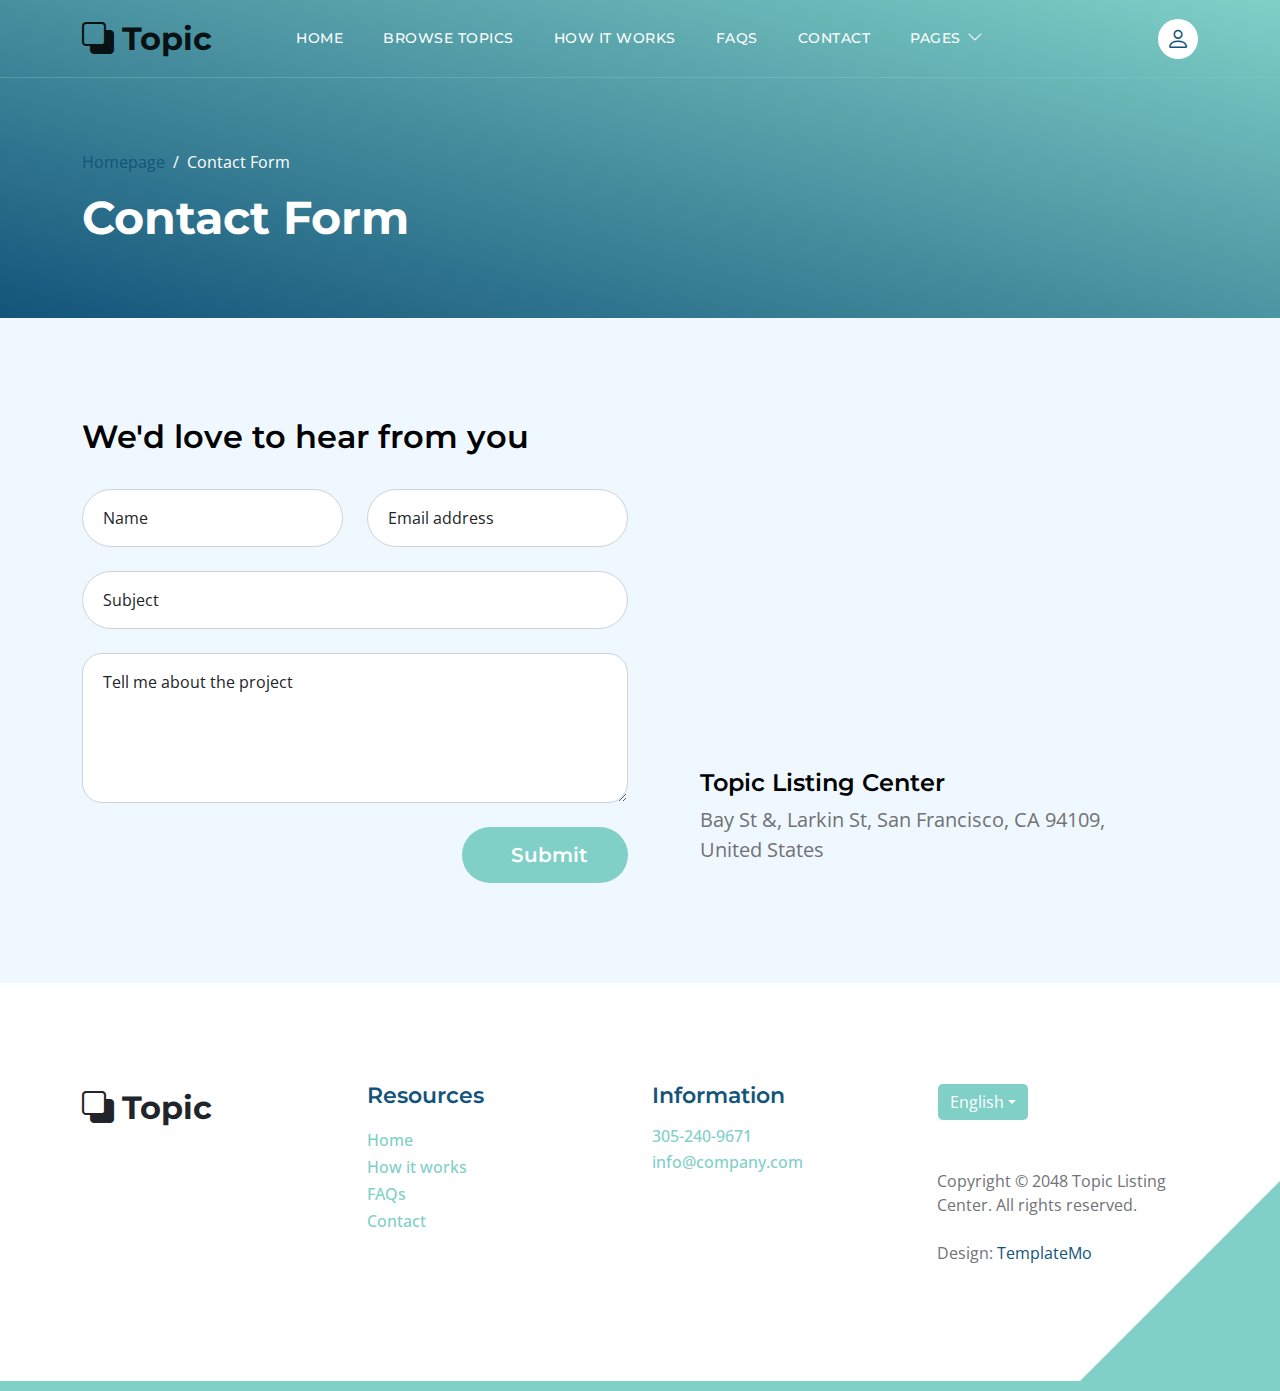
==== contact.html @ ab2bd315 "first commit" ====
<!doctype html>
<html lang="en">
    <head>
        <meta charset="utf-8">
        <meta name="viewport" content="width=device-width, initial-scale=1">

        <meta name="description" content="">
        <meta name="author" content="">

        <title>Topic Listing Contact Page</title>

        <!-- CSS FILES -->        
        <link rel="preconnect" href="https://fonts.googleapis.com">
        
        <link rel="preconnect" href="https://fonts.gstatic.com" crossorigin>

        <link href="https://fonts.googleapis.com/css2?family=Montserrat:wght@500;600;700&family=Open+Sans&display=swap" rel="stylesheet">
                        
        <link href="css/bootstrap.min.css" rel="stylesheet">

        <link href="css/bootstrap-icons.css" rel="stylesheet">

        <link href="css/templatemo-topic-listing.css" rel="stylesheet">
<!--

TemplateMo 590 topic listing

https://templatemo.com/tm-590-topic-listing

-->
    </head>
    
    <body class="topics-listing-page" id="top">

        <main>

            <nav class="navbar navbar-expand-lg">
                <div class="container">
                    <a class="navbar-brand" href="index.html">
                        <i class="bi-back"></i>
                        <span>Topic</span>
                    </a>

                    <div class="d-lg-none ms-auto me-4">
                        <a href="#top" class="navbar-icon bi-person smoothscroll"></a>
                    </div>
    
                    <button class="navbar-toggler" type="button" data-bs-toggle="collapse" data-bs-target="#navbarNav" aria-controls="navbarNav" aria-expanded="false" aria-label="Toggle navigation">
                        <span class="navbar-toggler-icon"></span>
                    </button>
    
                    <div class="collapse navbar-collapse" id="navbarNav">
                        <ul class="navbar-nav ms-lg-5 me-lg-auto">
                            <li class="nav-item">
                                <a class="nav-link click-scroll" href="index.html#section_1">Home</a>
                            </li>

                            <li class="nav-item">
                                <a class="nav-link click-scroll" href="index.html#section_2">Browse Topics</a>
                            </li>
    
                            <li class="nav-item">
                                <a class="nav-link click-scroll" href="index.html#section_3">How it works</a>
                            </li>

                            <li class="nav-item">
                                <a class="nav-link click-scroll" href="index.html#section_4">FAQs</a>
                            </li>
    
                            <li class="nav-item">
                                <a class="nav-link click-scroll" href="index.html#section_5">Contact</a>
                            </li>

                            <li class="nav-item dropdown">
                                <a class="nav-link dropdown-toggle" href="#section_5" id="navbarLightDropdownMenuLink" role="button" data-bs-toggle="dropdown" aria-expanded="false">Pages</a>

                                <ul class="dropdown-menu dropdown-menu-light" aria-labelledby="navbarLightDropdownMenuLink">
                                    <li><a class="dropdown-item" href="topics-listing.html">Topics Listing</a></li>

                                    <li><a class="dropdown-item active" href="contact.html">Contact Form</a></li>
                                </ul>
                            </li>
                        </ul>

                        <div class="d-none d-lg-block">
                            <a href="#top" class="navbar-icon bi-person smoothscroll"></a>
                        </div>
                    </div>
                </div>
            </nav>


            <header class="site-header d-flex flex-column justify-content-center align-items-center">
                <div class="container">
                    <div class="row align-items-center">

                        <div class="col-lg-5 col-12">
                            <nav aria-label="breadcrumb">
                                <ol class="breadcrumb">
                                    <li class="breadcrumb-item"><a href="index.html">Homepage</a></li>

                                    <li class="breadcrumb-item active" aria-current="page">Contact Form</li>
                                </ol>
                            </nav>

                            <h2 class="text-white">Contact Form</h2>
                        </div>

                    </div>
                </div>
            </header>


            <section class="section-padding section-bg">
                <div class="container">
                    <div class="row">

                        <div class="col-lg-12 col-12">
                            <h3 class="mb-4 pb-2">We'd love to hear from you</h3>
                        </div>

                        <div class="col-lg-6 col-12">
                            <form action="#" method="post" class="custom-form contact-form" role="form">
                                <div class="row">
                                    <div class="col-lg-6 col-md-6 col-12">
                                        <div class="form-floating">
                                            <input type="text" name="name" id="name" class="form-control" placeholder="Name" required="">
                                            
                                            <label for="floatingInput">Name</label>
                                        </div>
                                    </div>

                                    <div class="col-lg-6 col-md-6 col-12"> 
                                        <div class="form-floating">
                                            <input type="email" name="email" id="email" pattern="[^ @]*@[^ @]*" class="form-control" placeholder="Email address" required="">
                                            
                                            <label for="floatingInput">Email address</label>
                                        </div>
                                    </div>

                                    <div class="col-lg-12 col-12">
                                        <div class="form-floating">
                                            <input type="text" name="subject" id="name" class="form-control" placeholder="Name" required="">
                                            
                                            <label for="floatingInput">Subject</label>
                                        </div>

                                        <div class="form-floating">
                                            <textarea class="form-control" id="message" name="message" placeholder="Tell me about the project"></textarea>
                                            
                                            <label for="floatingTextarea">Tell me about the project</label>
                                        </div>
                                    </div>

                                    <div class="col-lg-4 col-12 ms-auto">
                                        <button type="submit" class="form-control">Submit</button>
                                    </div>

                                </div>
                            </form>
                        </div>

                        <div class="col-lg-5 col-12 mx-auto mt-5 mt-lg-0">
                            <iframe class="google-map" src="https://www.google.com/maps/embed?pb=!1m18!1m12!1m3!1d2595.065641062665!2d-122.4230416990949!3d37.80335401520422!2m3!1f0!2f0!3f0!3m2!1i1024!2i768!4f13.1!3m3!1m2!1s0x80858127459fabad%3A0x808ba520e5e9edb7!2sFrancisco%20Park!5e1!3m2!1sen!2sth!4v1684340239744!5m2!1sen!2sth" width="100%" height="250" style="border:0;" allowfullscreen="" loading="lazy" referrerpolicy="no-referrer-when-downgrade"></iframe>

                            <h5 class="mt-4 mb-2">Topic Listing Center</h5>

                            <p>Bay St &amp;, Larkin St, San Francisco, CA 94109, United States</p>
                        </div>

                    </div>
                </div>
            </section>
        </main>

        <footer class="site-footer section-padding">
            <div class="container">
                <div class="row">

                    <div class="col-lg-3 col-12 mb-4 pb-2">
                        <a class="navbar-brand mb-2" href="index.html">
                            <i class="bi-back"></i>
                            <span>Topic</span>
                        </a>
                    </div>

                    <div class="col-lg-3 col-md-4 col-6">
                        <h6 class="site-footer-title mb-3">Resources</h6>

                        <ul class="site-footer-links">
                            <li class="site-footer-link-item">
                                <a href="#" class="site-footer-link">Home</a>
                            </li>

                            <li class="site-footer-link-item">
                                <a href="#" class="site-footer-link">How it works</a>
                            </li>

                            <li class="site-footer-link-item">
                                <a href="#" class="site-footer-link">FAQs</a>
                            </li>

                            <li class="site-footer-link-item">
                                <a href="#" class="site-footer-link">Contact</a>
                            </li>
                        </ul>
                    </div>

                    <div class="col-lg-3 col-md-4 col-6 mb-4 mb-lg-0">
                        <h6 class="site-footer-title mb-3">Information</h6>

                        <p class="text-white d-flex mb-1">
                            <a href="tel: 305-240-9671" class="site-footer-link">
                                305-240-9671
                            </a>
                        </p>

                        <p class="text-white d-flex">
                            <a href="mailto:info@company.com" class="site-footer-link">
                                info@company.com
                            </a>
                        </p>
                    </div>

                    <div class="col-lg-3 col-md-4 col-12 mt-4 mt-lg-0 ms-auto">
                        <div class="dropdown">
                            <button class="btn btn-secondary dropdown-toggle" type="button" data-bs-toggle="dropdown" aria-expanded="false">
                            English</button>

                            <ul class="dropdown-menu">
                                <li><button class="dropdown-item" type="button">Thai</button></li>

                                <li><button class="dropdown-item" type="button">Myanmar</button></li>

                                <li><button class="dropdown-item" type="button">Arabic</button></li>
                            </ul>
                        </div>

                        <p class="copyright-text mt-lg-5 mt-4">Copyright © 2048 Topic Listing Center. All rights reserved.
                        <br><br>Design: <a rel="nofollow" href="https://templatemo.com" target="_blank">TemplateMo</a></p>
                        
                    </div>

                </div>
            </div>
        </footer>

        <!-- JAVASCRIPT FILES -->
        <script src="js/jquery.min.js"></script>
        <script src="js/bootstrap.bundle.min.js"></script>
        <script src="js/jquery.sticky.js"></script>
        <script src="js/custom.js"></script>

    </body>
</html>
---- css/templatemo-topic-listing.css ----
/*

TemplateMo 590 topic listing

https://templatemo.com/tm-590-topic-listing

*/

/*---------------------------------------
  CUSTOM PROPERTIES ( VARIABLES )             
-----------------------------------------*/
:root {
  --white-color:                  #ffffff;
  --primary-color:                #13547a;
  --secondary-color:              #80d0c7;
  --section-bg-color:             #f0f8ff;
  --custom-btn-bg-color:          #80d0c7;
  --custom-btn-bg-hover-color:    #13547a;
  --dark-color:                   #000000;
  --p-color:                      #717275;
  --border-color:                 #7fffd4;
  --link-hover-color:             #13547a;

  --body-font-family:             'Open Sans', sans-serif;
  --title-font-family:            'Montserrat', sans-serif;

  --h1-font-size:                 58px;
  --h2-font-size:                 46px;
  --h3-font-size:                 32px;
  --h4-font-size:                 28px;
  --h5-font-size:                 24px;
  --h6-font-size:                 22px;
  --p-font-size:                  20px;
  --menu-font-size:               14px;
  --btn-font-size:                18px;
  --copyright-font-size:          16px;

  --border-radius-large:          100px;
  --border-radius-medium:         20px;
  --border-radius-small:          10px;

  --font-weight-normal:           400;
  --font-weight-medium:           500;
  --font-weight-semibold:         600;
  --font-weight-bold:             700;
}

body {
  background-color: var(--white-color);
  font-family: var(--body-font-family); 
}


/*---------------------------------------
  TYPOGRAPHY               
-----------------------------------------*/

h2,
h3,
h4,
h5,
h6 {
  color: var(--dark-color);
}

h1,
h2,
h3,
h4,
h5,
h6 {
  font-family: var(--title-font-family); 
  font-weight: var(--font-weight-semibold);
}

h1 {
  font-size: var(--h1-font-size);
  font-weight: var(--font-weight-bold);
}

h2 {
  font-size: var(--h2-font-size);
  font-weight: var(--font-weight-bold);
}

h3 {
  font-size: var(--h3-font-size);
}

h4 {
  font-size: var(--h4-font-size);
}

h5 {
  font-size: var(--h5-font-size);
}

h6 {
  color: var(--primary-color);
  font-size: var(--h6-font-size);
}

p {
  color: var(--p-color);
  font-size: var(--p-font-size);
  font-weight: var(--font-weight-normal);
}

ul li {
  color: var(--p-color);
  font-size: var(--p-font-size);
  font-weight: var(--font-weight-normal);
}

a, 
button {
  touch-action: manipulation;
  transition: all 0.3s;
}

a {
  display: inline-block;
  color: var(--primary-color);
  text-decoration: none;
}

a:hover {
  color: var(--link-hover-color);
}

b,
strong {
  font-weight: var(--font-weight-bold);
}


/*---------------------------------------
  SECTION               
-----------------------------------------*/
.section-padding {
  padding-top: 100px;
  padding-bottom: 100px;
}

.section-bg {
  background-color: var(--section-bg-color);
}

.section-overlay {
  background-image: linear-gradient(15deg, #13547a 0%, #80d0c7 100%);
  position: absolute;
  top: 0;
  left: 0;
  pointer-events: none;
  width: 100%;
  height: 100%;
  opacity: 0.85;
}

.section-overlay + .container {
  position: relative;
}

.tab-content {
  background-color: var(--white-color);
  border-radius: var(--border-radius-medium);
}

.nav-tabs {
  border-bottom: 1px solid #ecf3f2;
  margin-bottom: 40px;
  justify-content: center;
}

.nav-tabs .nav-link {
  border-radius: 0;
  border-top: 0;
  border-right: 0;
  border-left: 0;
  color: var(--p-color);
  font-family: var(--title-font-family);
  font-size: var(--btn-font-size);
  font-weight: var(--font-weight-medium);
  padding: 15px 25px;
  transition: all 0.3s;
}

.nav-tabs .nav-link:first-child {
  margin-right: 20px;
}

.nav-tabs .nav-item.show .nav-link, 
.nav-tabs .nav-link.active,
.nav-tabs .nav-link:focus, 
.nav-tabs .nav-link:hover {
  border-bottom-color: var(--primary-color);
  color: var(--primary-color);
}


/*---------------------------------------
  CUSTOM ICON COLOR               
-----------------------------------------*/
.custom-icon {
  color: var(--secondary-color);
}


/*---------------------------------------
  CUSTOM BUTTON               
-----------------------------------------*/
.custom-btn {
  background: var(--custom-btn-bg-color);
  border: 2px solid transparent;
  border-radius: var(--border-radius-large);
  color: var(--white-color);
  font-size: var(--btn-font-size);
  font-weight: var(--font-weight-semibold);
  line-height: normal;
  transition: all 0.3s;
  padding: 10px 20px;
}

.custom-btn:hover {
  background: var(--custom-btn-bg-hover-color);
  color: var(--white-color);
}

.custom-border-btn {
  background: transparent;
  border: 2px solid var(--custom-btn-bg-color);
  color: var(--custom-btn-bg-color);
}

.custom-border-btn:hover {
  background: var(--custom-btn-bg-color);
  border-color: transparent;
  color: var(--white-color);
}

.custom-btn-bg-white {
  border-color: var(--white-color);
  color: var(--white-color);
}


/*---------------------------------------
  SITE HEADER              
-----------------------------------------*/
.site-header {
  background-image: linear-gradient(15deg, #13547a 0%, #80d0c7 100%);
  padding-top: 150px;
  padding-bottom: 80px;
}

.site-header .container {
  height: 100%;
}

.breadcrumb-item+.breadcrumb-item::before,
.breadcrumb-item a:hover,
.breadcrumb-item.active {
  color: var(--white-color);
}

.site-header .custom-icon {
  color: var(--white-color);
  font-size: var(--h4-font-size);
}

.site-header .custom-icon:hover {
  color: var(--secondary-color);
}


/*---------------------------------------
  NAVIGATION              
-----------------------------------------*/
.sticky-wrapper {
  position: absolute;
  top: 0;
  right: 0;
  left: 0;
}

.sticky-wrapper.is-sticky .navbar {
  background-color: var(--secondary-color);
}

.navbar {
  background: transparent;
  border-bottom: 1px solid rgba(128, 208, 199, 0.35);
  z-index: 9;
}

.navbar-brand,
.navbar-brand:hover {
  font-size: var(--h3-font-size);
  font-weight: var(--font-weight-bold);
  display: block;
}

.navbar-brand span {
  font-family: var(--title-font-family);
}

.navbar-expand-lg .navbar-nav .nav-link {
  border-radius: var(--border-radius-large);
  margin: 10px;
  padding: 10px;
}

.navbar-nav .nav-link {
  display: inline-block;
  color: var(--white-color);
  font-family: var(--title-font-family); 
  font-size: var(--menu-font-size);
  font-weight: var(--font-weight-medium);
  text-transform: uppercase;
  letter-spacing: 0.5px;
  position: relative;
  padding-top: 15px;
  padding-bottom: 15px;
}

.navbar-nav .nav-link.active, 
.navbar-nav .nav-link:hover {
  color: var(--primary-color);
}

.navbar .dropdown-menu {
  background: var(--white-color);
  box-shadow: 0 1rem 3rem rgba(0,0,0,.175);
  border: 0;
  display: inherit;
  opacity: 0;
  min-width: 9rem;
  margin-top: 20px;
  padding: 13px 0 10px 0;
  transition: all 0.3s;
  pointer-events: none;
}

.navbar .dropdown-menu::before {
  content: "";
  width: 0;
  height: 0;
  border-left: 20px solid transparent;
  border-right: 20px solid transparent;
  border-bottom: 15px solid var(--white-color);
  position: absolute;
  top: -10px;
  left: 10px;
}

.navbar .dropdown-item {
  display: inline-block;
  color: var(--p-bg-color);
  font-family: var(--title-font-family); 
  font-size: var(--menu-font-size);
  font-weight: var(--font-weight-medium);
  text-transform: uppercase;
  letter-spacing: 0.5px;
  position: relative;
}

.navbar .dropdown-item.active, 
.navbar .dropdown-item:active,
.navbar .dropdown-item:focus, 
.navbar .dropdown-item:hover {
  background: transparent;
  color: var(--primary-color);
}

.navbar .dropdown-toggle::after {
  content: "\f282";
  display: inline-block;
  font-family: bootstrap-icons !important;
  font-size: var(--copyright-font-size);
  font-style: normal;
  font-weight: normal !important;
  font-variant: normal;
  text-transform: none;
  line-height: 1;
  vertical-align: -.125em;
  -webkit-font-smoothing: antialiased;
  -moz-osx-font-smoothing: grayscale;
  position: relative;
  left: 2px;
  border: 0;
}

@media screen and (min-width: 992px) {
  .navbar .dropdown:hover .dropdown-menu {
    opacity: 1;
    margin-top: 0;
    pointer-events: auto;
  }
}

.navbar-icon {
  background: var(--white-color);
  border-radius: var(--border-radius-large);
  display: inline-block;
  font-size: var(--h5-font-size);
  width: 40px;
  height: 40px;
  line-height: 40px;
  text-align: center;
  transition: all 0.3s ease;
}

.navbar-icon:hover {
  background: var(--primary-color);
  color: var(--white-color);
}

.navbar-toggler {
  border: 0;
  padding: 0;
  cursor: pointer;
  margin: 0;
  width: 30px;
  height: 35px;
  outline: none;
}

.navbar-toggler:focus {
  outline: none;
  box-shadow: none;
}

.navbar-toggler[aria-expanded="true"] .navbar-toggler-icon {
  background: transparent;
}

.navbar-toggler[aria-expanded="true"] .navbar-toggler-icon:before,
.navbar-toggler[aria-expanded="true"] .navbar-toggler-icon:after {
  transition: top 300ms 50ms ease, -webkit-transform 300ms 350ms ease;
  transition: top 300ms 50ms ease, transform 300ms 350ms ease;
  transition: top 300ms 50ms ease, transform 300ms 350ms ease, -webkit-transform 300ms 350ms ease;
  top: 0;
}

.navbar-toggler[aria-expanded="true"] .navbar-toggler-icon:before {
  transform: rotate(45deg);
}

.navbar-toggler[aria-expanded="true"] .navbar-toggler-icon:after {
  transform: rotate(-45deg);
}

.navbar-toggler .navbar-toggler-icon {
  background: var(--white-color);
  transition: background 10ms 300ms ease;
  display: block;
  width: 30px;
  height: 2px;
  position: relative;
}

.navbar-toggler .navbar-toggler-icon:before,
.navbar-toggler .navbar-toggler-icon:after {
  transition: top 300ms 350ms ease, -webkit-transform 300ms 50ms ease;
  transition: top 300ms 350ms ease, transform 300ms 50ms ease;
  transition: top 300ms 350ms ease, transform 300ms 50ms ease, -webkit-transform 300ms 50ms ease;
  position: absolute;
  right: 0;
  left: 0;
  background: var(--white-color);
  width: 30px;
  height: 2px;
  content: '';
}

.navbar-toggler .navbar-toggler-icon::before {
  top: -8px;
}

.navbar-toggler .navbar-toggler-icon::after {
  top: 8px;
}


/*---------------------------------------
  HERO        
-----------------------------------------*/
.hero-section {
  background-image: linear-gradient(15deg, #13547a 0%, #80d0c7 100%);
  position: relative;
  overflow: hidden;
  padding-top: 150px;
  padding-bottom: 150px;
}

.hero-section .input-group {
  background-color: var(--white-color);
  border-radius: var(--border-radius-large);
  padding: 10px 15px;
}

.hero-section .input-group-text {
  background-color: transparent;
  border: 0;
}

.hero-section input[type="search"] {
  border: 0;
  box-shadow: none;
  margin-bottom: 0;
  padding-left: 0;
}

.hero-section button[type="submit"] {
  background-color: var(--primary-color);
  border: 0;
  border-radius: var(--border-radius-large) !important;
  color: var(--white-color);
  max-width: 150px;
}


/*---------------------------------------
  TOPICS              
-----------------------------------------*/
.featured-section {
  background-color: var(--secondary-color);
  border-radius: 0 0 100px 100px;
  padding-bottom: 100px;
}

.featured-section .row {
  position: relative;
  bottom: 100px;
  margin-bottom: -100px;
}

.custom-block {
  border-radius: var(--border-radius-medium);
  position: relative;
  overflow: hidden;
  padding: 30px;
  transition: all 0.3s ease;
  height: 100%;
}

.custom-block:hover {
  background-color: var(--secondary-color);
  transform: translateY(-3px);
}

.custom-block > a {
  width: 100%;
}

.custom-block-image {
  display: block;
  width: 100%;
  height: 200px;
  object-fit: cover;
  margin-top: 35px;
}

.custom-block .rounded-pill {
  border-radius: 5px !important;
  display: flex;
  justify-content: center;
  text-align: center;
  width: 30px;
  height: 30px;
  line-height: 20px;
}

.custom-block-overlay {
  height: 100%;
  min-height: 350px;
  padding: 0;
}

.custom-block-overlay > a {
  height: 100%;
}

.custom-block-overlay .custom-block-image {
  border-radius: var(--border-radius-medium);
  display: block;
  height: 100%;
  margin-top: 0;
}

.custom-block-overlay-text {
  position: absolute;
  z-index: 2;
  top: 0;
  right: 0;
  left: 0;
  padding: 30px;
}

.social-share {
  position: absolute;
  bottom: 0;
  right: 0;
  left: 0;
  z-index: 2;
  padding: 20px 35px;
}

.social-share .bi-bookmark {
  color: var(--white-color);
  font-size: var(--h5-font-size);
}

.social-share .bi-bookmark:hover {
  color: var(--secondary-color);
}

.bg-design {
  background-color: #00B0FF;
}

.bg-graphic {
  background-color: #00BFA6;
}

.bg-advertising {
  background-color: #F50057;
}

.bg-finance {
  background-color: #536DFE;
}

.bg-music {
  background-color: #F9A826;
}

.bg-education {
  background-color: #00BFA6;
}


/*---------------------------------------
  TOPICS               
-----------------------------------------*/
.topics-detail-block {
  border-radius: var(--border-radius-medium);
  position: relative;
  overflow: hidden;
}

.topics-detail-block-image {
  display: block;
  border-radius: var(--border-radius-medium);
}

blockquote {
  background-color: var(--section-bg-color);
  border-radius: var(--border-radius-small);
  font-family: var(--title-font-family);
  font-size: var(--h4-font-size);
  font-weight: var(--font-weight-bold);
  display: inline-block;
  text-align: center;
  margin: 30px;
  padding: 40px;
}

.topics-listing-page .site-header {
  padding-bottom: 65px;
}

.custom-block-topics-listing-info {
  margin: 30px 20px 20px 30px;
}

.custom-block-topics-listing {
  height: inherit;
}

.custom-block-topics-listing .custom-block-image {
  width: 200px;
}


/*---------------------------------------
  PAGINATION              
-----------------------------------------*/
.pagination {
  margin-top: 40px;
}

.page-link {
  border: 0;
  border-radius: var(--border-radius-small);
  color: var(--p-color);
  font-family: var(--title-font-family);
  margin: 0 5px;
  padding: 10px 20px;
}

.page-link:hover,
.page-item:first-child .page-link:hover,
.page-item:last-child .page-link:hover {
  background-color: var(--secondary-color);
  color: var(--white-color);
}

.page-item:first-child .page-link {
  margin-right: 10px;
}

.page-item:first-child .page-link,
.page-item:last-child .page-link {
  background-color: var(--section-bg-color);
  border-radius: var(--border-radius-small);
}

.active>.page-link, .page-link.active {
  background-color: var(--secondary-color);
  border-color: var(--secondary-color);
}


/*---------------------------------------
  TIMELINE              
-----------------------------------------*/
.timeline-section {
  background-image: url('../images/colleagues-working-cozy-office-medium-shot.jpg');
  background-repeat: no-repeat;
  background-position: center;
  background-size: cover;
  position: relative;
}

.timeline-container .vertical-scrollable-timeline {
  list-style-type: none;
  position: relative;
  padding-left: 0;
}

.timeline-container .vertical-scrollable-timeline .list-progress {
  width: 8px;
  height: 87%;
  background-color: var(--primary-color);
  position: absolute;
  left: 52px;
  top: 0;
  overflow: hidden;
}

.timeline-container .vertical-scrollable-timeline .list-progress .inner {
  position: absolute;
  right: 0;
  bottom: 0;
  height: 100%;
  background-color: var(--secondary-color);
  width: 100%;
}

.timeline-container .vertical-scrollable-timeline li {
  position: relative;
  padding: 20px 0px 65px 145px;
}

.timeline-container .vertical-scrollable-timeline li:last-child {
  padding-bottom: 0;
}

.timeline-container .vertical-scrollable-timeline li p {
  line-height: 40px;
}

.timeline-container .vertical-scrollable-timeline li p:last-child {
  margin-bottom: 0;
}

.timeline-container .vertical-scrollable-timeline li .icon-holder {
  position: absolute;
  left: 0;
  top: 0;
  width: 104px;
  height: 104px;
  display: flex;
  justify-content: center;
  align-items: center;
  background-color: var(--secondary-color);
  border-radius: 50%;
  z-index: 1;
  transition: 0.4s all;
}

.timeline-container .vertical-scrollable-timeline li .icon-holder::before {
  content: "";
  width: 80px;
  height: 80px;
  border: 4px solid #fff;
  position: absolute;
  background-color: var(--secondary-color);
  border-radius: 50%;
  z-index: -1;
  transition: 0.4s all;
}

.timeline-container .vertical-scrollable-timeline li .icon-holder i {
  font-size: 25px;
  color: var(--white-color);
}

.timeline-container .vertical-scrollable-timeline li::before {
  content: "";
  position: absolute;
  height: 100%;
  width: 8px;
  background-color: transparent;
  left: 52px;
  z-index: 0;
}

.timeline-container .vertical-scrollable-timeline li.active .icon-holder {
  background-color: var(--primary-color);
}

.timeline-container .vertical-scrollable-timeline li.active .icon-holder::before {
  background-color: var(--primary-color);
}


/*---------------------------------------
  FAQs              
-----------------------------------------*/
.faq-section .accordion-item {
  border: 0;
}

.faq-section .accordion-button {
  font-size: var(--h6-font-size);
  font-weight: var(--font-weight-semibold);
}

.faq-section .accordion-item:first-of-type .accordion-button {
  border-radius: var(--border-radius-large);
}

.faq-section .accordion-button:not(.collapsed) {
  border-radius: var(--border-radius-large);
  box-shadow: none;
  color: var(--primary-color);
}

.faq-section .accordion-body {
  color: var(--p-color);
  font-size: var(--btn-font-size);
  line-height: 40px;
}

/*---------------------------------------
  NEWSLETTER               
-----------------------------------------*/
.newsletter-image {
  border-radius: var(--border-radius-medium);
}


/*---------------------------------------
  CONTACT               
-----------------------------------------*/
.google-map {
  border-radius: var(--border-radius-medium);
}

.contact-form .form-floating>textarea {
  border-radius: var(--border-radius-medium);
  height: 150px;
}


/*---------------------------------------
  SUBSCRIBE FORM               
-----------------------------------------*/
.subscribe-form-wrap {
  padding: 50px;
}

.subscribe-form {
  width: 95%;
}


/*---------------------------------------
  CUSTOM FORM               
-----------------------------------------*/
.custom-form .form-control {
  border-radius: var(--border-radius-large);
  color: var(--p-color);
  margin-bottom: 24px;
  padding-top: 13px;
  padding-bottom: 13px;
  padding-left: 20px;
  outline: none;
}

.form-floating>label {
  padding-left: 20px;
}

.custom-form button[type="submit"] {
  background: var(--custom-btn-bg-color);
  border: none;
  border-radius: var(--border-radius-large);
  color: var(--white-color);
  font-family: var(--title-font-family);
  font-size: var(--p-font-size);
  font-weight: var(--font-weight-semibold);
  transition: all 0.3s;
  margin-bottom: 0;
}

.custom-form button[type="submit"]:hover,
.custom-form button[type="submit"]:focus {
  background: var(--custom-btn-bg-hover-color);
  border-color: transparent;
}


/*---------------------------------------
  SITE FOOTER              
-----------------------------------------*/
.site-footer {
  border-bottom: 10px solid var(--secondary-color);
  position: relative;
}

.site-footer::after {
  content: "";
  position: absolute;
  bottom: 0;
  right: 0;
  width: 0;
  height: 0;
  border-style: solid;
  border-width: 0 0 200px 200px;
  border-color: transparent transparent var(--secondary-color) transparent;
  pointer-events: none;
}

.site-footer-title {
  color: var(--primary-color); 
}

.site-footer .dropdown-menu {
  padding: 0;
}

.site-footer .dropdown-item {
  color: var(--p-color);
  font-size: var(--menu-font-size);
  font-weight: var(--font-weight-medium);
  padding: 4px 18px;
}

.site-footer .dropdown-item:hover {
  background-color: transparent;
  color: var(--primary-color);
}

.site-footer .dropdown-menu li:first-child .dropdown-item {
  padding-top: 10px;
}

.site-footer .dropdown-menu li:last-child .dropdown-item {
  padding-bottom: 12px;
}

.site-footer .dropdown-toggle {
  background-color: var(--secondary-color);
  border-color: var(--white-color);
}

.site-footer .dropdown-toggle:hover {
  background-color: var(--primary-color);
  border-color: transparent;
}

.site-footer-links {
  padding-left: 0;
}

.site-footer-link-item {
  display: block;
  list-style: none;
  line-height: normal;
}

.site-footer-link {
  color: var(--secondary-color);
  font-size: var(--copyright-font-size);
  font-weight: var(--font-weight-medium);
  line-height: normal;
}

.copyright-text {
  font-size: var(--copyright-font-size);
}


/*---------------------------------------
  SOCIAL ICON               
-----------------------------------------*/
.social-icon {
  margin: 0;
  padding: 0;
}

.social-icon-item {
  list-style: none;
  display: inline-block;
  vertical-align: top;
}

.social-icon-link {
  background: var(--secondary-color);
  border-radius: var(--border-radius-large);
  color: var(--white-color);
  font-size: var(--copyright-font-size);
  display: block;
  margin-right: 10px;
  text-align: center;
  width: 35px;
  height: 35px;
  line-height: 36px;
  transition: background 0.2s, color 0.2s;
}

.social-icon-link:hover {
  background: var(--primary-color);
  color: var(--white-color);
}


/*---------------------------------------
  RESPONSIVE STYLES               
-----------------------------------------*/
@media screen and (max-width: 991px) {
  h1 {
    font-size: 48px;
  }

  h2 {
    font-size: 36px;
  }

  h3 {
    font-size: 32px;
  }

  h4 {
    font-size: 28px;
  }

  h5 {
    font-size: 20px;
  }

  h6 {
    font-size: 18px;
  }

  .section-padding {
    padding-top: 50px;
    padding-bottom: 50px;
  }
  
  .navbar {
    background-color: var(--secondary-color);
  }

  .navbar-nav .dropdown-menu {
    position: relative;
    left: 10px;
    opacity: 1;
    pointer-events: auto;
    max-width: 155px;
    margin-top: 10px;
    margin-bottom: 15px;
  }

  .navbar-expand-lg .navbar-nav {
    padding-bottom: 20px;
  }

  .navbar-expand-lg .navbar-nav .nav-link {
    padding: 0;
  }

  .nav-tabs .nav-link:first-child {
    margin-right: 5px;
  }

  .nav-tabs .nav-link {
    font-size: var(--copyright-font-size);
    padding: 10px;
  }

  .featured-section {
    border-radius: 0 0 80px 80px;
    padding-bottom: 50px;
  }

  .custom-block-topics-listing .custom-block-image {
    width: auto;
  }

  .custom-block-topics-listing > .d-flex,
  .custom-block-topics-listing-info,
  .custom-block-topics-listing a {
    flex-direction: column;
  }

  .timeline-container .vertical-scrollable-timeline .list-progress {
    height: 75%;
  }

  .timeline-container .vertical-scrollable-timeline li {
    padding-left: 135px;
  }

  .subscribe-form-wrap {
    padding-top: 30px;
    padding-bottom: 0;
  }
}

@media screen and (max-width: 480px) {
  h1 {
    font-size: 36px;
  }

  h2 {
    font-size: 28px;
  }

  h3 {
    font-size: 26px;
  }

  h4 {
    font-size: 22px;
  }

  h5 {
    font-size: 20px;
  }
}
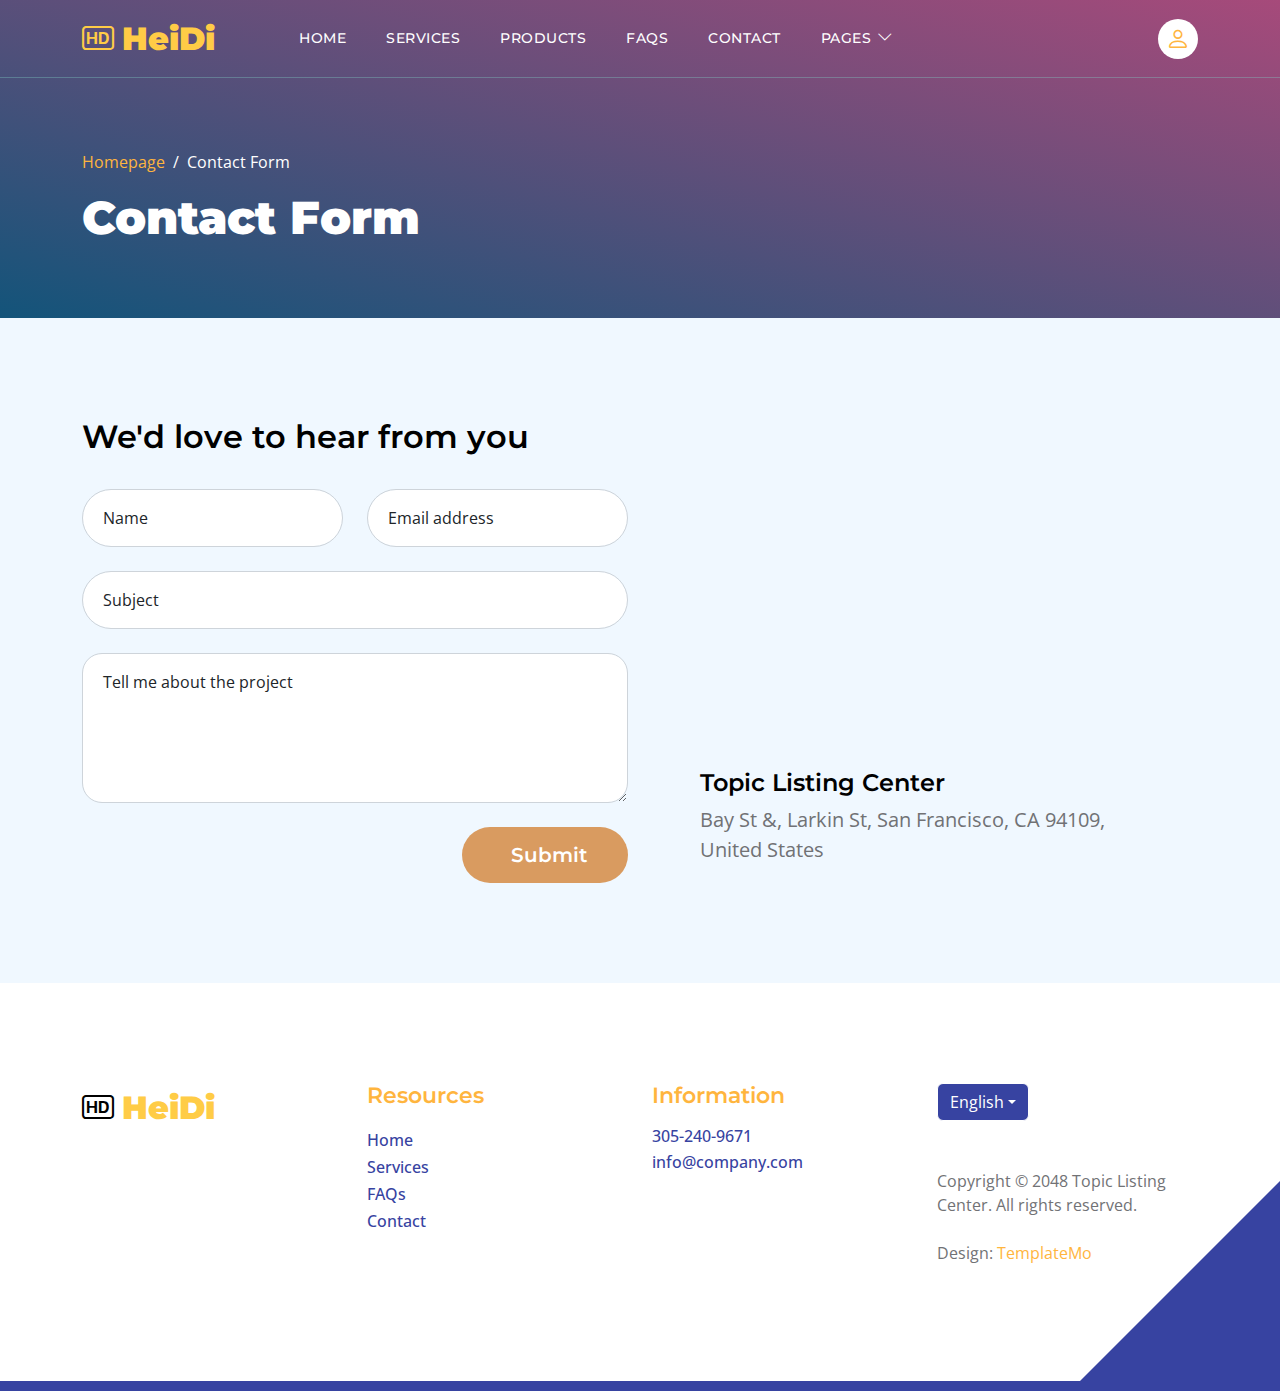
==== commit 337a9bd7: "up" ====
--- a/contact.html
+++ b/contact.html
@@ -7,7 +7,7 @@
         <meta name="description" content="">
         <meta name="author" content="">
 
-        <title>Topic Listing Contact Page</title>
+        <title>HeiDi | contact</title>
 
         <!-- CSS FILES -->        
         <link rel="preconnect" href="https://fonts.googleapis.com">
@@ -37,8 +37,8 @@
             <nav class="navbar navbar-expand-lg">
                 <div class="container">
                     <a class="navbar-brand" href="index.html">
-                        <i class="bi-back"></i>
-                        <span>Topic</span>
+                        <i class="bi-badge-hd" style="color: rgb(255 204 70);"></i>
+                        <span>HeiDi</span>
                     </a>
 
                     <div class="d-lg-none ms-auto me-4">
@@ -52,23 +52,23 @@
                     <div class="collapse navbar-collapse" id="navbarNav">
                         <ul class="navbar-nav ms-lg-5 me-lg-auto">
                             <li class="nav-item">
-                                <a class="nav-link click-scroll" href="index.html#section_1">Home</a>
-                            </li>
-
-                            <li class="nav-item">
-                                <a class="nav-link click-scroll" href="index.html#section_2">Browse Topics</a>
-                            </li>
-    
-                            <li class="nav-item">
-                                <a class="nav-link click-scroll" href="index.html#section_3">How it works</a>
-                            </li>
-
-                            <li class="nav-item">
-                                <a class="nav-link click-scroll" href="index.html#section_4">FAQs</a>
-                            </li>
-    
-                            <li class="nav-item">
-                                <a class="nav-link click-scroll" href="index.html#section_5">Contact</a>
+                                <a class="nav-link click-scroll" href="index.html">Home</a>
+                            </li>
+
+                            <li class="nav-item">
+                                <a class="nav-link click-scroll" href="#section_2">Services</a>
+                            </li>
+    
+                            <li class="nav-item">
+                                <a class="nav-link click-scroll" href="#section_3">Products</a>
+                            </li>
+
+                            <li class="nav-item">
+                                <a class="nav-link click-scroll" href="#section_4">FAQs</a>
+                            </li>
+    
+                            <li class="nav-item">
+                                <a class="nav-link click-scroll" href="#section_5">Contact</a>
                             </li>
 
                             <li class="nav-item dropdown">
@@ -179,8 +179,8 @@
 
                     <div class="col-lg-3 col-12 mb-4 pb-2">
                         <a class="navbar-brand mb-2" href="index.html">
-                            <i class="bi-back"></i>
-                            <span>Topic</span>
+                            <i class="bi-badge-hd" style="color: rgb(0, 0, 0);"></i>
+                            <span>HeiDi</span>
                         </a>
                     </div>
 
@@ -189,15 +189,15 @@
 
                         <ul class="site-footer-links">
                             <li class="site-footer-link-item">
-                                <a href="#" class="site-footer-link">Home</a>
-                            </li>
-
-                            <li class="site-footer-link-item">
-                                <a href="#" class="site-footer-link">How it works</a>
-                            </li>
-
-                            <li class="site-footer-link-item">
-                                <a href="#" class="site-footer-link">FAQs</a>
+                                <a href="index.html" target="blank" class="site-footer-link">Home</a>
+                            </li>
+
+                            <li class="site-footer-link-item">
+                                <a href="index.html" target="blank" class="site-footer-link">Services</a>
+                            </li>
+
+                            <li class="site-footer-link-item">
+                                <a href="index.html" target="blank" class="site-footer-link">FAQs</a>
                             </li>
 
                             <li class="site-footer-link-item">
--- a/css/templatemo-topic-listing.css
+++ b/css/templatemo-topic-listing.css
@@ -11,10 +11,10 @@
 -----------------------------------------*/
 :root {
   --white-color:                  #ffffff;
-  --primary-color:                #13547a;
-  --secondary-color:              #80d0c7;
+  --primary-color:                #ffb53e;
+  --secondary-color:              #3743a1;
   --section-bg-color:             #f0f8ff;
-  --custom-btn-bg-color:          #80d0c7;
+  --custom-btn-bg-color:          #d99b60;
   --custom-btn-bg-hover-color:    #13547a;
   --dark-color:                   #000000;
   --p-color:                      #717275;
@@ -22,9 +22,9 @@
   --link-hover-color:             #13547a;
 
   --body-font-family:             'Open Sans', sans-serif;
-  --title-font-family:            'Montserrat', sans-serif;
-
-  --h1-font-size:                 58px;
+  --title-font-family:            'montserrat', sans-serif;
+
+  --h1-font-size:                 6em;
   --h2-font-size:                 46px;
   --h3-font-size:                 32px;
   --h4-font-size:                 28px;
@@ -42,7 +42,7 @@
   --font-weight-normal:           400;
   --font-weight-medium:           500;
   --font-weight-semibold:         600;
-  --font-weight-bold:             700;
+  --font-weight-bold:             1000;
 }
 
 body {
@@ -147,7 +147,7 @@
 }
 
 .section-overlay {
-  background-image: linear-gradient(15deg, #13547a 0%, #80d0c7 100%);
+  background-image: linear-gradient(15deg, #13547a 0%, #8f265fb9 100%);
   position: absolute;
   top: 0;
   left: 0;
@@ -248,7 +248,7 @@
   SITE HEADER              
 -----------------------------------------*/
 .site-header {
-  background-image: linear-gradient(15deg, #13547a 0%, #80d0c7 100%);
+  background-image: linear-gradient(15deg, #13547a   0%, #9a3168e0  100%);
   padding-top: 150px;
   padding-bottom: 80px;
 }
@@ -302,6 +302,8 @@
 
 .navbar-brand span {
   font-family: var(--title-font-family);
+  color: rgb(255 204 70);
+
 }
 
 .navbar-expand-lg .navbar-nav .nav-link {
@@ -486,7 +488,7 @@
   HERO        
 -----------------------------------------*/
 .hero-section {
-  background-image: linear-gradient(15deg, #13547a 0%, #80d0c7 100%);
+  background-image: linear-gradient(15deg, #3743a1 0%, #9a3168e0 100%);
   position: relative;
   overflow: hidden;
   padding-top: 150px;
@@ -726,7 +728,7 @@
   TIMELINE              
 -----------------------------------------*/
 .timeline-section {
-  background-image: url('../images/colleagues-working-cozy-office-medium-shot.jpg');
+  background-image: url('../images/heitech-building.jpg');
   background-repeat: no-repeat;
   background-position: center;
   background-size: cover;
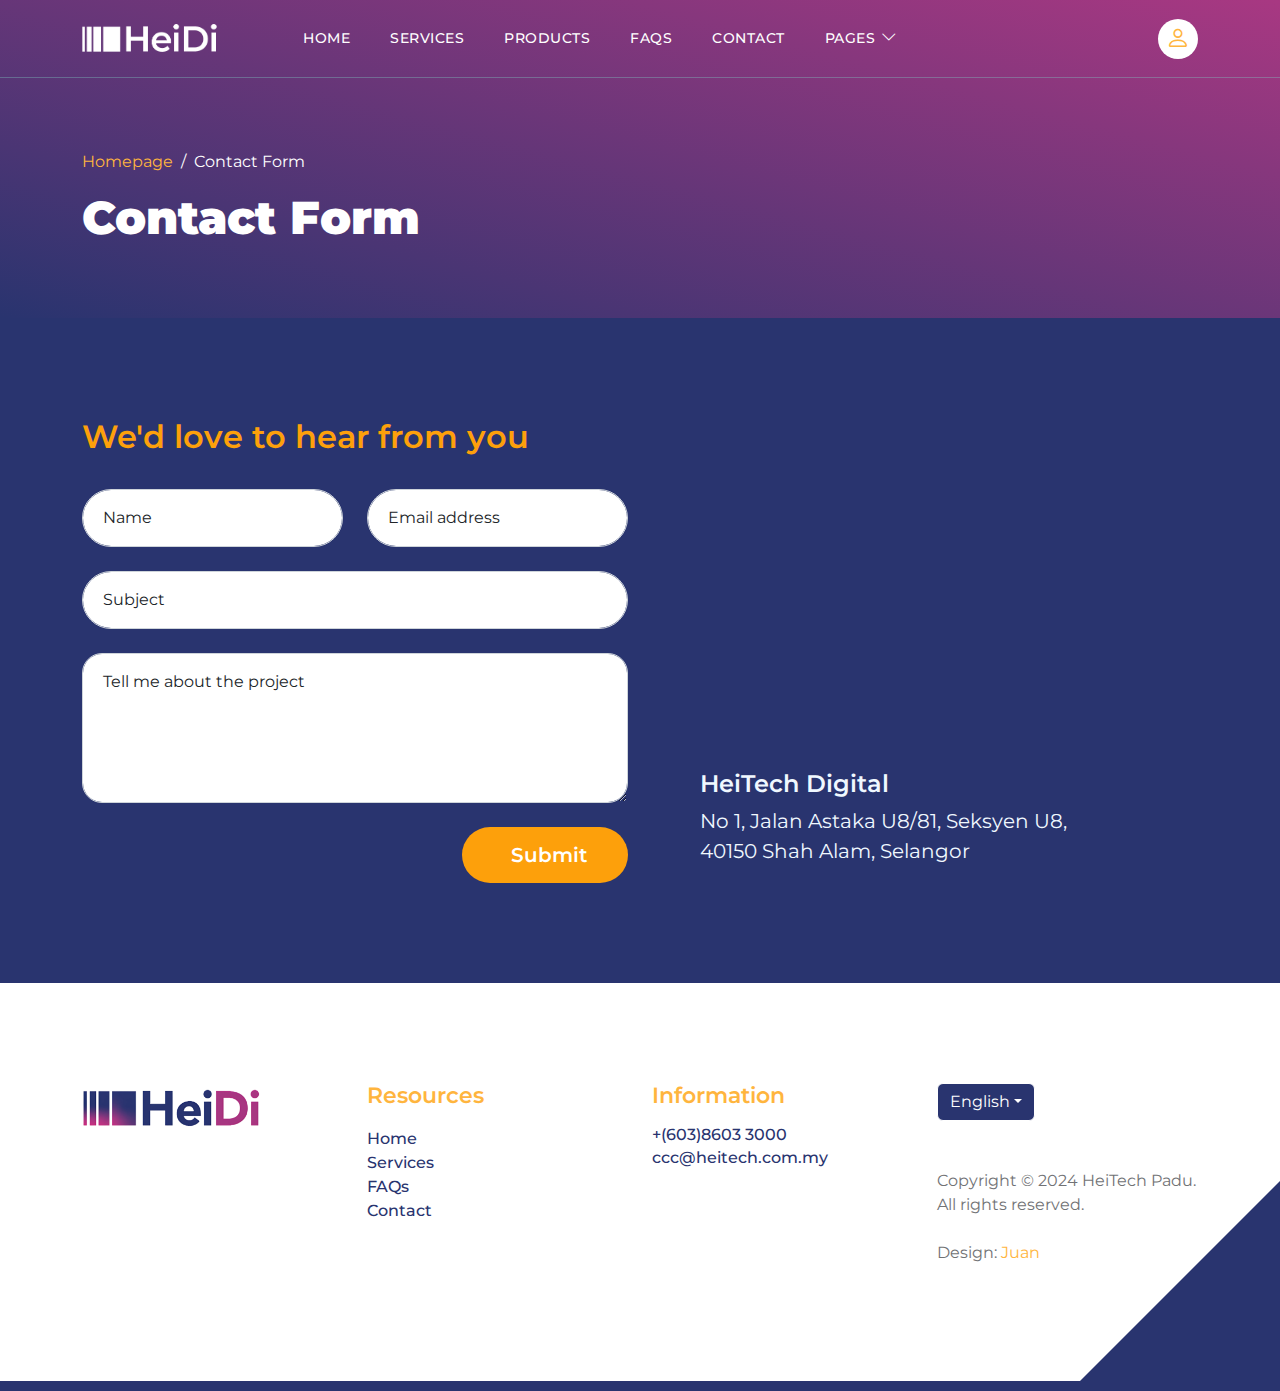
==== commit 189069ab: "update" ====
--- a/contact.html
+++ b/contact.html
@@ -7,9 +7,11 @@
         <meta name="description" content="">
         <meta name="author" content="">
 
-        <title>HeiDi | contact</title>
-
-        <!-- CSS FILES -->        
+        <title>HeiDi | Contact</title>
+
+        <!-- CSS FILES -->   
+        <link href="images/heidilogo1.png" rel="icon">
+     
         <link rel="preconnect" href="https://fonts.googleapis.com">
         
         <link rel="preconnect" href="https://fonts.gstatic.com" crossorigin>
@@ -37,8 +39,8 @@
             <nav class="navbar navbar-expand-lg">
                 <div class="container">
                     <a class="navbar-brand" href="index.html">
-                        <i class="bi-badge-hd" style="color: rgb(255 204 70);"></i>
-                        <span>HeiDi</span>
+                        <img src="images/heidi (1)@2x.png" alt="Logo" style="height: 40px; width: auto;">
+                      
                     </a>
 
                     <div class="d-lg-none ms-auto me-4">
@@ -116,7 +118,7 @@
                     <div class="row">
 
                         <div class="col-lg-12 col-12">
-                            <h3 class="mb-4 pb-2">We'd love to hear from you</h3>
+                            <h3 class="mb-4 pb-2" style="color: #fda00b;">We'd love to hear from you</h3>
                         </div>
 
                         <div class="col-lg-6 col-12">
@@ -161,11 +163,12 @@
                         </div>
 
                         <div class="col-lg-5 col-12 mx-auto mt-5 mt-lg-0">
-                            <iframe class="google-map" src="https://www.google.com/maps/embed?pb=!1m18!1m12!1m3!1d2595.065641062665!2d-122.4230416990949!3d37.80335401520422!2m3!1f0!2f0!3f0!3m2!1i1024!2i768!4f13.1!3m3!1m2!1s0x80858127459fabad%3A0x808ba520e5e9edb7!2sFrancisco%20Park!5e1!3m2!1sen!2sth!4v1684340239744!5m2!1sen!2sth" width="100%" height="250" style="border:0;" allowfullscreen="" loading="lazy" referrerpolicy="no-referrer-when-downgrade"></iframe>
-
-                            <h5 class="mt-4 mb-2">Topic Listing Center</h5>
-
-                            <p>Bay St &amp;, Larkin St, San Francisco, CA 94109, United States</p>
+                            <iframe class="google-map" src="https://www.google.com/maps/embed?pb=!1m14!1m8!1m3!1d15935.796637532312!2d101.5466848!3d3.1081526!3m2!1i1024!2i768!4f13.1!3m3!1m2!1s0x31cc4de74660c365%3A0xa3ff3230a056be12!2sHeiTech%20Village%202!5e0!3m2!1sen!2smy!4v1727802050264!5m2!1sen!2smy" width="100%" height="250" style="border:0;" allowfullscreen="" loading="lazy" referrerpolicy="no-referrer-when-downgrade"></iframe>
+
+                            <h5 class="mt-4 mb-2" style="color: aliceblue;">HeiTech Digital</h5>
+
+                            <p style="color: aliceblue;">No 1, Jalan Astaka U8/81, Seksyen U8,
+                                <br> 40150 Shah Alam, Selangor</p>
                         </div>
 
                     </div>
@@ -178,9 +181,9 @@
                 <div class="row">
 
                     <div class="col-lg-3 col-12 mb-4 pb-2">
-                        <a class="navbar-brand mb-2" href="index.html">
-                            <i class="bi-badge-hd" style="color: rgb(0, 0, 0);"></i>
-                            <span>HeiDi</span>
+                        <a class="navbar-brand" href="index.html">
+                            <img src="images/heidilogo.png" alt="Logo" style="height: 40px; width: auto;">
+                          
                         </a>
                     </div>
 
@@ -210,14 +213,14 @@
                         <h6 class="site-footer-title mb-3">Information</h6>
 
                         <p class="text-white d-flex mb-1">
-                            <a href="tel: 305-240-9671" class="site-footer-link">
-                                305-240-9671
+                            <a href="tel:  +(603)8603 3000" class="site-footer-link">
+                                +(603)8603 3000
                             </a>
                         </p>
 
                         <p class="text-white d-flex">
-                            <a href="mailto:info@company.com" class="site-footer-link">
-                                info@company.com
+                            <a href="mailto:ccc@heitech.com.my" class="site-footer-link">
+                                ccc@heitech.com.my
                             </a>
                         </p>
                     </div>
@@ -228,16 +231,15 @@
                             English</button>
 
                             <ul class="dropdown-menu">
-                                <li><button class="dropdown-item" type="button">Thai</button></li>
-
-                                <li><button class="dropdown-item" type="button">Myanmar</button></li>
+                                <li><button class="dropdown-item" type="button">Malay</button></li>
 
                                 <li><button class="dropdown-item" type="button">Arabic</button></li>
                             </ul>
                         </div>
 
-                        <p class="copyright-text mt-lg-5 mt-4">Copyright © 2048 Topic Listing Center. All rights reserved.
-                        <br><br>Design: <a rel="nofollow" href="https://templatemo.com" target="_blank">TemplateMo</a></p>
+                        <p class="copyright-text mt-lg-5 mt-4">Copyright © 2024 HeiTech Padu.
+                            <br> All rights reserved.
+                        <br><br>Design: <a rel="nofollow" href="https://github.com/ameeridz" target="blank">Juan</a></p>
                         
                     </div>
 
--- a/css/templatemo-topic-listing.css
+++ b/css/templatemo-topic-listing.css
@@ -12,16 +12,16 @@
 :root {
   --white-color:                  #ffffff;
   --primary-color:                #ffb53e;
-  --secondary-color:              #3743a1;
-  --section-bg-color:             #f0f8ff;
-  --custom-btn-bg-color:          #d99b60;
-  --custom-btn-bg-hover-color:    #13547a;
+  --secondary-color:              #29346F;
+  --section-bg-color:             #29346F;
+  --custom-btn-bg-color:          #fda00b;
+  --custom-btn-bg-hover-color:    #A83882;
   --dark-color:                   #000000;
   --p-color:                      #717275;
   --border-color:                 #7fffd4;
-  --link-hover-color:             #13547a;
-
-  --body-font-family:             'Open Sans', sans-serif;
+  --link-hover-color:             #29346F;
+
+  --body-font-family:             'montserrat', sans-serif;
   --title-font-family:            'montserrat', sans-serif;
 
   --h1-font-size:                 6em;
@@ -147,7 +147,7 @@
 }
 
 .section-overlay {
-  background-image: linear-gradient(15deg, #13547a 0%, #8f265fb9 100%);
+  background-image: linear-gradient(15deg, #29346F 0%, #a83883a4 100%);
   position: absolute;
   top: 0;
   left: 0;
@@ -248,7 +248,7 @@
   SITE HEADER              
 -----------------------------------------*/
 .site-header {
-  background-image: linear-gradient(15deg, #13547a   0%, #9a3168e0  100%);
+  background-image: linear-gradient(15deg, #29346F   0%, #A83882  100%);
   padding-top: 150px;
   padding-bottom: 80px;
 }
@@ -488,7 +488,12 @@
   HERO        
 -----------------------------------------*/
 .hero-section {
-  background-image: linear-gradient(15deg, #3743a1 0%, #9a3168e0 100%);
+  background-image: url(../images/digitalwave\ bg.png);
+  background-repeat: no-repeat;
+  background-position: center;
+  background-size: cover;
+  position: relative;
+
   position: relative;
   overflow: hidden;
   padding-top: 150px;
@@ -526,7 +531,10 @@
   TOPICS              
 -----------------------------------------*/
 .featured-section {
-  background-color: var(--secondary-color);
+  background-image: linear-gradient(315deg, #29346F 20%, #A83882 100%);  background-repeat: no-repeat;
+  background-position: center;
+  background-size: cover;
+  position: relative;
   border-radius: 0 0 100px 100px;
   padding-bottom: 100px;
 }
@@ -568,14 +576,14 @@
   display: flex;
   justify-content: center;
   text-align: center;
-  width: 30px;
+  width: 80px;
   height: 30px;
   line-height: 20px;
 }
 
 .custom-block-overlay {
   height: 100%;
-  min-height: 350px;
+  min-height: 150px;
   padding: 0;
 }
 
@@ -626,15 +634,15 @@
 }
 
 .bg-advertising {
-  background-color: #F50057;
+  background-color: #d9bdff;
 }
 
 .bg-finance {
-  background-color: #536DFE;
+  background-color: #ffffff;
 }
 
 .bg-music {
-  background-color: #F9A826;
+  background-color: #26acf956;
 }
 
 .bg-education {
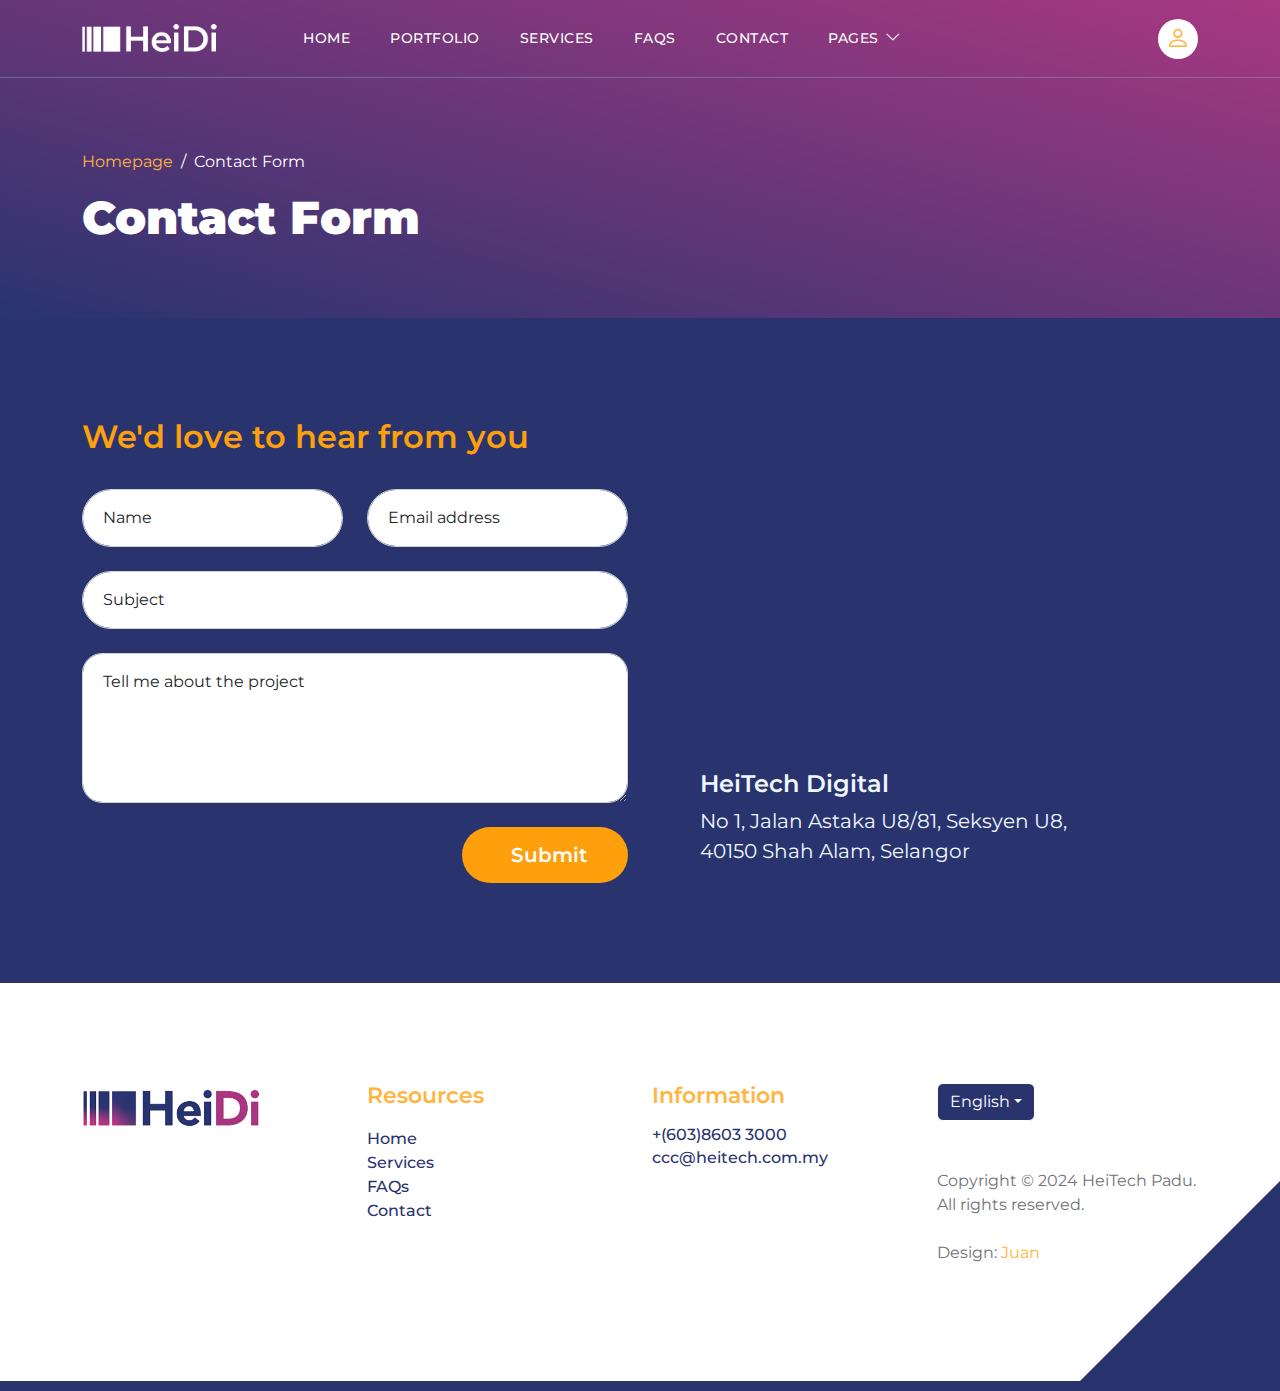
==== commit c4213b76: "Update contact.html" ====
--- a/contact.html
+++ b/contact.html
@@ -58,15 +58,15 @@
                             </li>
 
                             <li class="nav-item">
-                                <a class="nav-link click-scroll" href="#section_2">Services</a>
-                            </li>
-    
-                            <li class="nav-item">
-                                <a class="nav-link click-scroll" href="#section_3">Products</a>
-                            </li>
-
-                            <li class="nav-item">
-                                <a class="nav-link click-scroll" href="#section_4">FAQs</a>
+                                <a class="nav-link click-scroll" href="#section_2">Portfolio</a>
+                            </li>
+    
+                            <li class="nav-item">
+                                <a class="nav-link click-scroll" href="index.html #section_2">Services</a>
+                            </li>
+
+                            <li class="nav-item">
+                                <a class="nav-link click-scroll" href="index.html">FAQs</a>
                             </li>
     
                             <li class="nav-item">
--- a/css/templatemo-topic-listing.css
+++ b/css/templatemo-topic-listing.css
@@ -583,7 +583,7 @@
 
 .custom-block-overlay {
   height: 100%;
-  min-height: 150px;
+  min-height: 300px;
   padding: 0;
 }
 
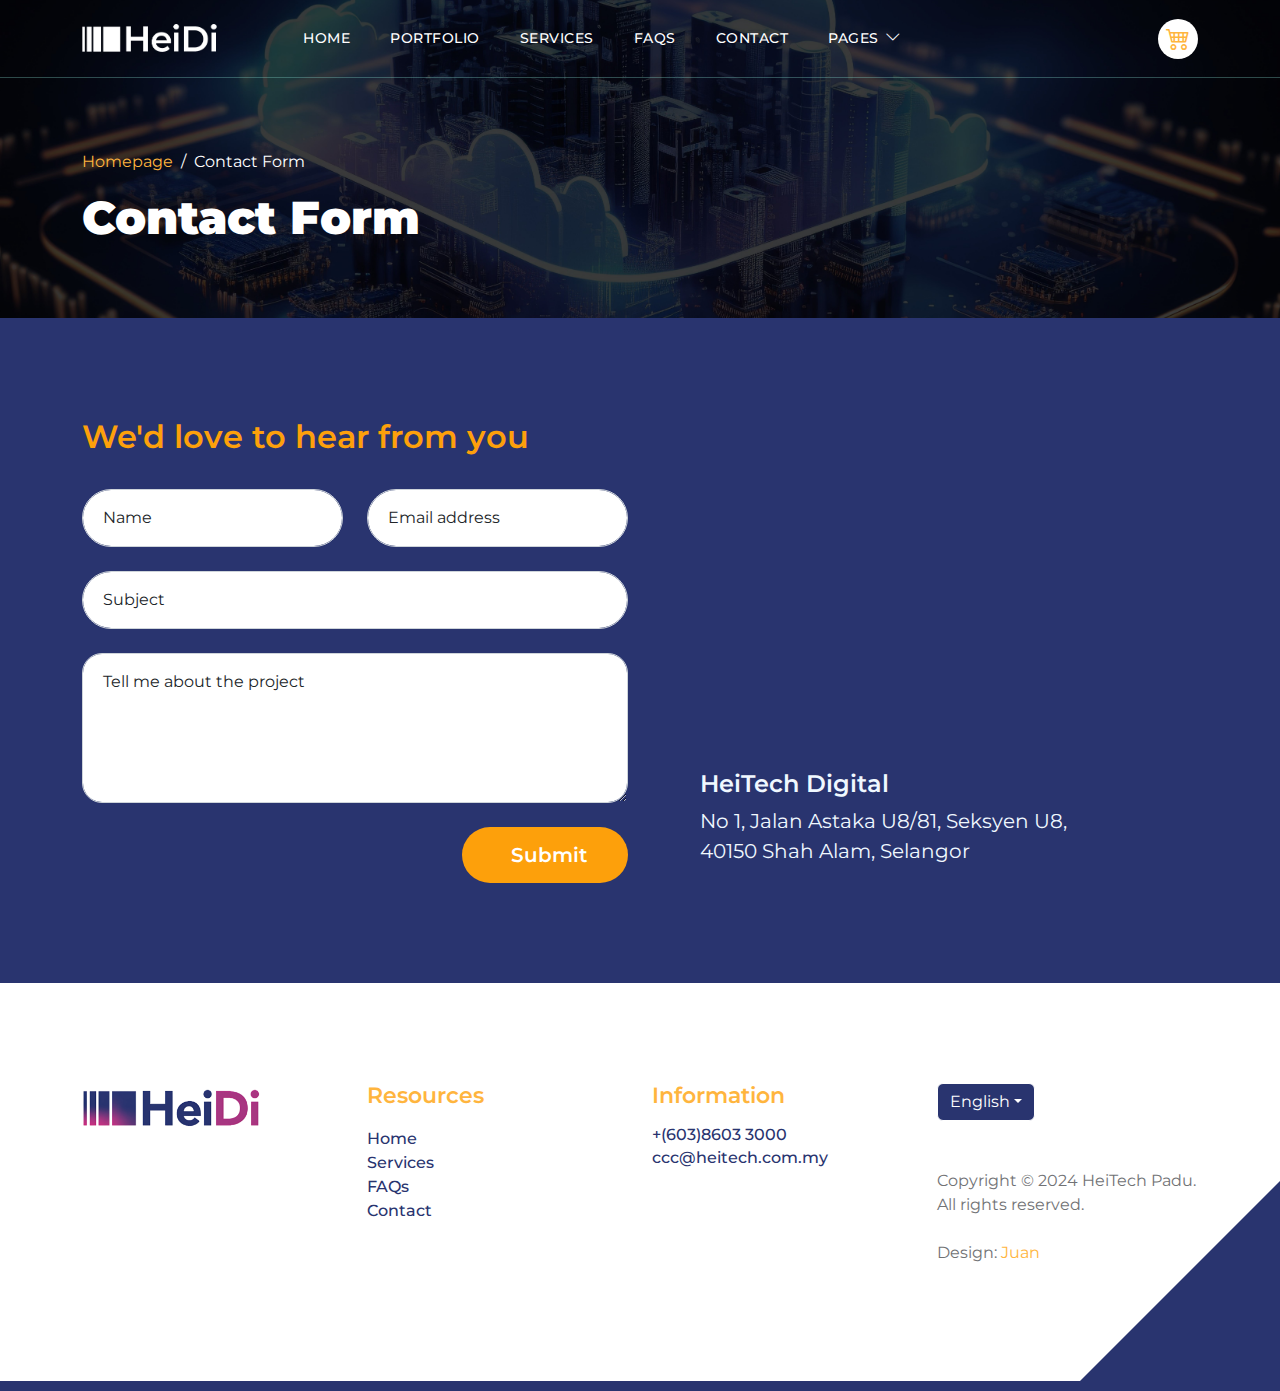
==== commit c6681045: "UPDATE" ====
--- a/contact.html
+++ b/contact.html
@@ -58,34 +58,36 @@
                             </li>
 
                             <li class="nav-item">
-                                <a class="nav-link click-scroll" href="#section_2">Portfolio</a>
-                            </li>
-    
-                            <li class="nav-item">
-                                <a class="nav-link click-scroll" href="index.html #section_2">Services</a>
-                            </li>
-
-                            <li class="nav-item">
-                                <a class="nav-link click-scroll" href="index.html">FAQs</a>
-                            </li>
-    
-                            <li class="nav-item">
-                                <a class="nav-link click-scroll" href="#section_5">Contact</a>
+                                <a class="nav-link click-scroll" href="index.html #section_2">Portfolio</a>
+                            </li>
+    
+                            <li class="nav-item">
+                                <a class="nav-link click-scroll" href="index.html #section_3">Services</a>
+                            </li>
+
+                            <li class="nav-item">
+                                <a class="nav-link click-scroll" href="index.html #section_4">FAQs</a>
+                            </li>
+    
+                            <li class="nav-item">
+                                <a class="nav-link click-scroll" href="index.html #section_5">Contact</a>
                             </li>
 
                             <li class="nav-item dropdown">
                                 <a class="nav-link dropdown-toggle" href="#section_5" id="navbarLightDropdownMenuLink" role="button" data-bs-toggle="dropdown" aria-expanded="false">Pages</a>
 
                                 <ul class="dropdown-menu dropdown-menu-light" aria-labelledby="navbarLightDropdownMenuLink">
-                                    <li><a class="dropdown-item" href="topics-listing.html">Topics Listing</a></li>
-
-                                    <li><a class="dropdown-item active" href="contact.html">Contact Form</a></li>
+                                        <li><a class="dropdown-item" href="https://awanheitech.com" target="blank">AwanHeiTech</a></li>
+                                        <li><a class="dropdown-item" href="https://www.secure-x.my" target="blank">Secure-X</a></li>
+                                        <li><a class="dropdown-item" href="kolleq-detail.html" target="blank">Kolleq</a></li>
+                                        <li><a class="dropdown-item" href="contact.html">Contact us</a></li>
                                 </ul>
+                                </ul>
                             </li>
                         </ul>
 
                         <div class="d-none d-lg-block">
-                            <a href="#top" class="navbar-icon bi-person smoothscroll"></a>
+                            <a href="#top" class="navbar-icon bi-cart4 smoothscroll"></a>
                         </div>
                     </div>
                 </div>
--- a/css/templatemo-topic-listing.css
+++ b/css/templatemo-topic-listing.css
@@ -248,10 +248,17 @@
   SITE HEADER              
 -----------------------------------------*/
 .site-header {
-  background-image: linear-gradient(15deg, #29346F   0%, #A83882  100%);
+  background-image: url(../images/kolleqbg.jpg);
+  background-repeat: no-repeat;
+  background-position: center;
+  background-size: cover;
+  position: relative;
+  position: relative;
+  overflow: hidden;
   padding-top: 150px;
-  padding-bottom: 80px;
-}
+  padding-bottom: 150px;
+}
+
 
 .site-header .container {
   height: 100%;
@@ -493,7 +500,6 @@
   background-position: center;
   background-size: cover;
   position: relative;
-
   position: relative;
   overflow: hidden;
   padding-top: 150px;
